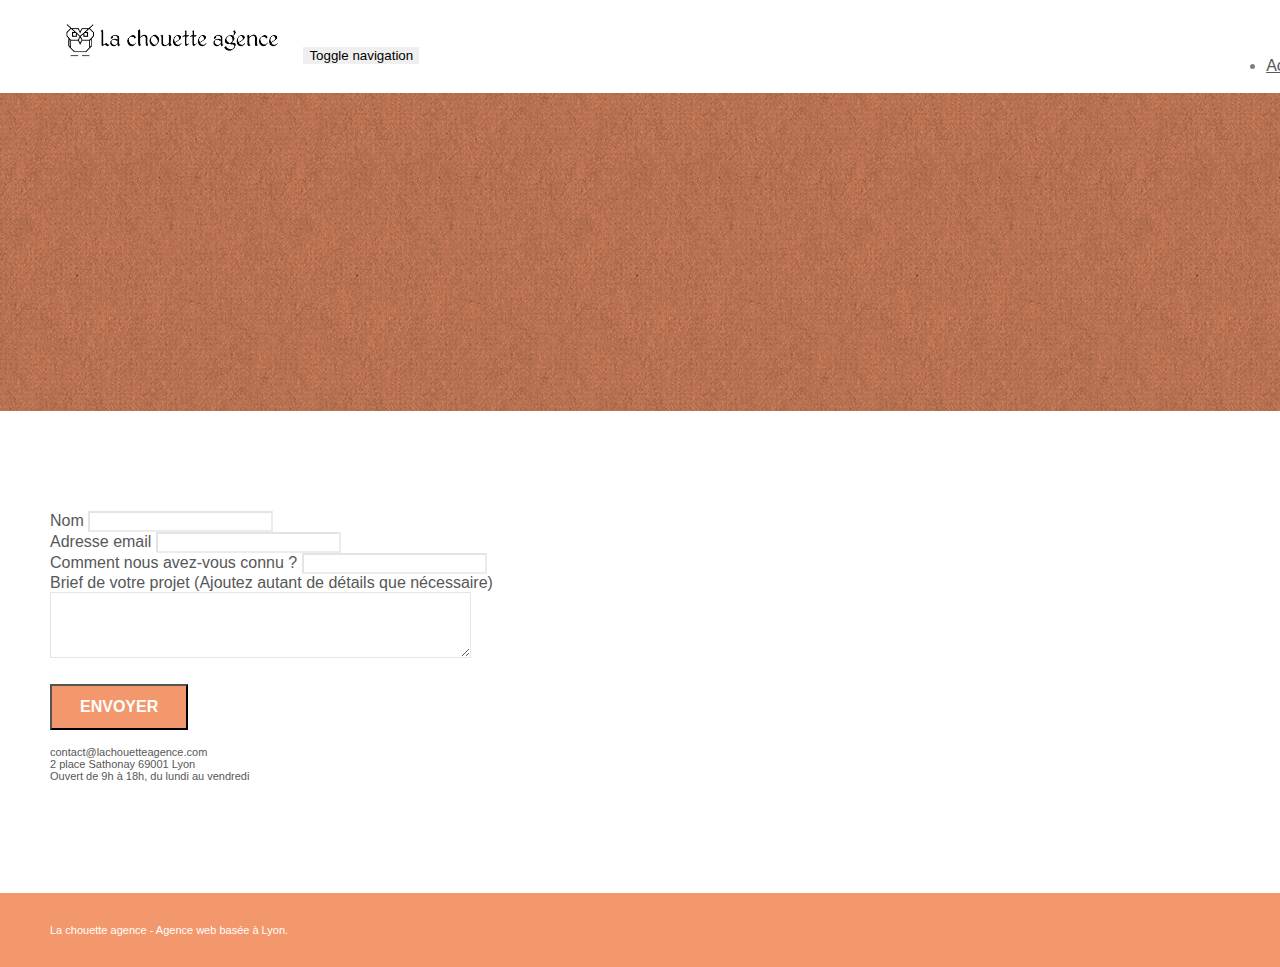
==== page2.html @ db45a092 "Projet4" ====
<!doctype html>
<html lang="Default">
<head>
    <meta charset="utf-8">
    <meta name="keywords" content="">
    <meta name="description" content="">
    <meta name="viewport" content="width=device-width, initial-scale=1.0, viewport-fit=cover">
    <link rel="shortcut icon" type="image/png" href="favicon.jpg">
    
	<link rel="stylesheet" type="text/css" href="./css/bootstrap.min.css">
	<link rel="stylesheet" type="text/css" href="style.css">
	<link rel="stylesheet" type="text/css" href="./css/font-awesome.min.css">
	<link rel="stylesheet" type="text/css" href="./css/et-line.min.css">
	
    
	<script src="./js/jquery-2.1.0.min.js"></script>
	<script src="./js/bootstrap.min.js"></script>
	<script src="./js/blocs.min.js"></script>
	<script src="./js/jqBootstrapValidation.js"></script>
	<script src="./js/formHandler.js"></script>
    <title>page2</title>

    
<!-- Analytics -->
 
<!-- Analytics END -->
    
</head>
<body>
<!-- Principal conteneur -->
<div class="page-container">
    
<!-- bloc-0 -->
<div class="bloc bgc-white l-bloc " id="bloc-0">
	<div class="container bloc-sm">
		<nav class="navbar row">
			<div class="navbar-header">
				<a class="navbar-brand" href="index.html"><img src="img/la-chouette-agence.png" alt="atlanta web design logo" height="40" /></a>
				<button id="nav-toggle" type="button" class="ui-navbar-toggle navbar-toggle" data-toggle="collapse" data-target=".navbar-1">
					<span class="sr-only">Toggle navigation</span><span class="icon-bar"></span><span class="icon-bar"></span><span class="icon-bar"></span>
				</button>
			</div>
			<div class="collapse navbar-collapse navbar-1 special-dropdown-nav">
				<ul class="site-navigation nav navbar-nav">
					<li>
						<a href="index.html">Accueil</a>
					</li>
					<li>
					</li>
					<li>
						<a href="page2.html">page2 &gt;</a>
					</li>
				</ul>
			</div>
		</nav>
	</div>
</div>
<!-- bloc-0 END -->

<!-- bloc-6 -->
<div class="bloc bg-dots-bg bg-repeat bgc-atomic-tangerine d-bloc bloc-bg-texture texture-paper" id="bloc-6">
	<div class="container bloc-lg">
		<div class="row">
			<div class="col-sm-12">
				<h1 class="text-center hero-bloc-text tc-white">
					Parlons web design !
				</h1>
				<p class="text-center mg-lg tc-white tight-width-whitespace">
					Nous sommes ravis que vous souhaitiez collaborer avec notre agence.<br>
					Parlez-nous de votre projet en complétant le formulaire ci-dessous.
				</p>
			</div>
		</div>
	</div>
</div>
<!-- bloc-6 END -->

<!-- bloc-7 -->
<div class="bloc bgc-white l-bloc" id="bloc-7">
	<div class="container bloc-lg">
		<div class="row">
			<div class="col-sm-6">
				<form id="form_1" novalidate success-msg="Your message has been sent." fail-msg="Sorry it seems that our mail server is not responding, Sorry for the inconvenience!">
					<div class="form-group">
						<label>
							Nom
						</label>
						<input id="name" class="form-control" required />
					</div>
					<div class="form-group">
						<label>
							Adresse email
						</label>
						<input id="email" class="form-control" type="email" required />
					</div>
					<div class="form-group">
						<label>
							Comment nous avez-vous connu ?
						</label>
						<input class="form-control" type="email" required id="input_504" />
					</div>
					<div class="form-group">
						<label>
							Brief de votre projet (Ajoutez autant de détails que nécessaire)<br>
						</label><textarea id="message" class="form-control" rows="4" cols="50" required></textarea>
					</div> 
					<button class="bloc-button btn btn-lg btn-block cta-hero btn-atomic-tangerine" type="submit">
						Envoyer
					</button>
				</form>
			</div>
			<div class="col-sm-6">
				<p>
					contact@lachouetteagence.com<br>2 place Sathonay 69001 Lyon<br>Ouvert de 9h à 18h, du lundi au vendredi<br>
				</p>
			</div>
		</div>
	</div>
</div>
<!-- bloc-7 END -->

<!-- ScrollToTop Button -->
<a class="bloc-button btn btn-d scrollToTop" onclick="scrollToTarget('1')"><span class="fa fa-chevron-up"></span></a>
<!-- ScrollToTop Button END-->


<!-- Footer - bloc-8 -->
<div class="bloc bgc-atomic-tangerine d-bloc" id="bloc-8">
	<div class="container bloc-sm">
		<div class="row">
			<div class="col-sm-12">
				<p class="text-center white">
					La chouette agence - Agence web basée à Lyon.<br>
				</p>
				<div class="row row-no-gutters social">
					<div class="col-sm-3">
						<div class="text-center">
							<a class="social" href="index.html"><span class="fa fa-twitter icon-md"></span></a>
						</div>
					</div>
					<div class="col-sm-3">
						<div class="text-center">
							<a class="social" href="index.html"><span class="fa fa-facebook icon-md"></span></a>
						</div>
					</div>
					<div class="col-sm-3">
						<div class="text-center">
							<a class="social" href="index.html"><span class="fa fa-dribbble icon-md"></span></a>
						</div>
					</div>
					<div class="col-sm-3">
						<div class="text-center">
							<a class="social" href="index.html"><span class="fa fa-instagram icon-md"></span></a>
						</div>
					</div>
				</div>
			</div>
		</div>
	</div>
</div>
<!-- Footer - bloc-8 END -->

</div>
<!-- Principal conteneur END -->
    

</body>
</html>
---- style.css ----
body {
    margin: 0;
    padding: 0;
    background: #FFF;
    overflow-x: hidden;
    -webkit-font-smoothing: antialiased;
    -moz-osx-font-smoothing: grayscale;
}

a,
button {
    transition: all .3s ease-in-out;
    outline: none!important;
}

a:hover {
    text-decoration: none;
    cursor: pointer;
}

#page-loading-blocs-notifaction {
    position: fixed;
    top: 0;
    bottom: 0;
    width: 100%;
    z-index: 100000;
    background: #FFFFFF url("img/pageload-spinner.gif") no-repeat center center;
}

.bloc {
    width: 100%;
    clear: both;
    background: 50% 50% no-repeat;
    padding: 0 50px;
    -webkit-background-size: cover;
    -moz-background-size: cover;
    -o-background-size: cover;
    background-size: cover;
    position: relative;
}

.bloc .container {
    padding-left: 0;
    padding-right: 0;
}

.bloc-lg {
    padding: 100px 50px;
}

.bloc-md {
    padding: 50px;
}

.bloc-sm {
    padding: 20px 50px;
}

.bg-center,
.bg-l-edge,
.bg-r-edge,
.bg-t-edge,
.bg-b-edge,
.bg-tl-edge,
.bg-bl-edge,
.bg-tr-edge,
.bg-br-edge,
.bg-repeat {
    -webkit-background-size: auto!important;
    -moz-background-size: auto!important;
    -o-background-size: auto!important;
    background-size: auto!important;
}

.bg-repeat {
    background: repeat;
}

.bg-t-edge {
    background: top no-repeat;
}

.bloc-bg-texture::before {
    content: "";
    background-size: 2px 2px;
    position: absolute;
    top: 0;
    bottom: 0;
    left: 0;
    right: 0;
}

.texture-paper::before {
    background: url("img/texture-paper.png");
    background-size: 280px 280px;
}

.b-parallax {
    background-attachment: fixed;
}

.d-bloc {
    color: rgba(255, 255, 255, .7);
}

.d-bloc button:hover {
    color: rgba(255, 255, 255, .9);
}

.d-bloc .icon-round,
.d-bloc .icon-square,
.d-bloc .icon-rounded,
.d-bloc .icon-semi-rounded-a,
.d-bloc .icon-semi-rounded-b {
    border-color: rgba(255, 255, 255, .9);
}

.d-bloc .divider-h span {
    border-color: rgba(255, 255, 255, .2);
}

.d-bloc .a-btn,
.d-bloc .navbar a,
.d-bloc .navbar-brand,
.d-bloc a .icon-sm,
.d-bloc a .icon-md,
.d-bloc a .icon-lg,
.d-bloc a .icon-xl,
.d-bloc h1 a,
.d-bloc h2 a,
.d-bloc h3 a,
.d-bloc h4 a,
.d-bloc h5 a,
.d-bloc h6 a,
.d-bloc p a {
    color: rgba(255, 255, 255, .6);
}

.d-bloc .a-btn:hover,
.d-bloc .navbar a:hover,
.d-bloc .navbar-brand:hover,
.d-bloc a:hover .icon-sm,
.d-bloc a:hover .icon-md,
.d-bloc a:hover .icon-lg,
.d-bloc a:hover .icon-xl,
.d-bloc h1 a:hover,
.d-bloc h2 a:hover,
.d-bloc h3 a:hover,
.d-bloc h4 a:hover,
.d-bloc h5 a:hover,
.d-bloc h6 a:hover,
.d-bloc p a:hover {
    color: rgba(255, 255, 255, 1);
}

.d-bloc .navbar-toggle .icon-bar {
    background: rgba(255, 255, 255, 1);
}

.d-bloc .btn-wire,
.d-bloc .btn-wire:hover {
    color: rgba(255, 255, 255, 1);
    border-color: rgba(255, 255, 255, 1);
}

.d-bloc .panel {
    color: rgba(0, 0, 0, .5);
}

.d-bloc .panel button:hover {
    color: rgba(0, 0, 0, .7);
}

.d-bloc .panel icon {
    border-color: rgba(0, 0, 0, .7);
}

.d-bloc .panel .divider-h span {
    border-color: rgba(0, 0, 0, .1);
}

.d-bloc .panel .a-btn {
    color: rgba(0, 0, 0, .6);
}

.d-bloc .panel .a-btn:hover {
    color: rgba(0, 0, 0, 1);
}

.d-bloc .panel .btn-wire,
.d-bloc .panel .btn-wire:hover {
    color: rgba(0, 0, 0, .7);
    border-color: rgba(0, 0, 0, .3);
}

.d-bloc .panel,
.l-bloc {
    color: rgba(0, 0, 0, .5);
}

.d-bloc .panel button:hover,
.l-bloc button:hover {
    color: rgba(0, 0, 0, .7);
}

.l-bloc .icon-round,
.l-bloc .icon-square,
.l-bloc .icon-rounded,
.l-bloc .icon-semi-rounded-a,
.l-bloc .icon-semi-rounded-b {
    border-color: rgba(0, 0, 0, .7);
}

.d-bloc .panel .divider-h span,
.l-bloc .divider-h span {
    border-color: rgba(0, 0, 0, .1);
}

.d-bloc .panel .a-btn,
.l-bloc .a-btn,
.l-bloc .navbar a,
.l-bloc .navbar-brand,
.l-bloc a .icon-sm,
.l-bloc a .icon-md,
.l-bloc a .icon-lg,
.l-bloc a .icon-xl,
.l-bloc h1 a,
.l-bloc h2 a,
.l-bloc h3 a,
.l-bloc h4 a,
.l-bloc h5 a,
.l-bloc h6 a,
.l-bloc p a {
    color: rgba(0, 0, 0, .6);
}

.d-bloc .panel .a-btn:hover,
.l-bloc .a-btn:hover,
.l-bloc .navbar a:hover,
.l-bloc .navbar-brand:hover,
.l-bloc a:hover .icon-sm,
.l-bloc a:hover .icon-md,
.l-bloc a:hover .icon-lg,
.l-bloc a:hover .icon-xl,
.l-bloc h1 a:hover,
.l-bloc h2 a:hover,
.l-bloc h3 a:hover,
.l-bloc h4 a:hover,
.l-bloc h5 a:hover,
.l-bloc h6 a:hover,
.l-bloc p a:hover {
    color: rgba(0, 0, 0, 1);
}

.l-bloc .navbar-toggle .icon-bar {
    color: rgba(0, 0, 0, .6);
}

.d-bloc .panel .btn-wire,
.d-bloc .panel .btn-wire:hover,
.l-bloc .btn-wire,
.l-bloc .btn-wire:hover {
    color: rgba(0, 0, 0, .7);
    border-color: rgba(0, 0, 0, .3);
}

.voffset {
    margin-top: 30px;
}

.voffset-lg {
    margin-top: 80px;
}

.row-no-gutters {
    margin-right: 0;
    margin-left: 0;
}

.row.row-no-gutters > [class^="col-"],
.row.row-no-gutters > [class*=" col-"] {
    padding-right: 0;
    padding-left: 0;
}

#bloc-1-hero h1 {
    font-size: 32px;
}

.navbar {
    margin-bottom: 0;
    z-index: 1;
}

.navbar-brand {
    height: auto;
    padding: 3px 15px;
    font-size: 25px;
    font-weight: normal;
    font-weight: 600;
    line-height: 44px;
}

.navbar-brand img {
    max-height: 200px;
    margin: 0 5px 0 0;
    display: inline;
}

.navbar-brand img[src$=svg] {
    min-width: 100px;
}

.nav-center .navbar-brand img {
    margin: 0;
}

.navbar .nav {
    padding-top: 2px;
    margin-right: -16px;
    float: right;
    z-index: 1;
}

.nav > li {
    float: left;
    margin-top: 4px;
    font-size: 16px;
}

.navbar-nav .open .dropdown-menu > li > a {
    text-align: inherit;
}

.nav > li a:hover,
.nav > li a:focus {
    background: transparent;
}

.navbar-toggle {
    margin: 10px 10px 0 0;
    border: 0px;
}

.navbar-toggle:hover {
    background: transparent!important;
}

.navbar-toggle .icon-bar {
    background-color: rgba(0, 0, 0, .5);
    width: 26px;
}

.nav-invert .navbar .nav {
    float: left;
}

.nav-invert .navbar-header,
.nav-invert .navbar-brand {
    float: right;
    position: relative;
    z-index: 2;
}

@media (min-width: 768px) {
    .site-navigation {
        position: absolute;
        top: 50%;
        right: 20px;
        transform: translate(0, -50%);
        -webkit-transform: translateY(-50%);
    }
    .nav > li .dropdown-menu a,
    .nav > li .dropdown-menu a:hover {
        color: #484848;
    }
    .nav-invert .site-navigation {
        left: 0;
        right: 0;
    }
    .nav-center {
        text-align: center;
    }
    .nav-center .navbar-header {
        width: 100%;
    }
    .nav-center .navbar-header,
    .nav-center .navbar-brand,
    .nav-center .nav > li {
        float: none;
        display: inline-block;
    }
    .nav-center .site-navigation {
        position: relative;
        width: 100%;
        right: 0;
        margin-right: 0px;
        margin-top: 20px;
    }
    .nav-center.mini-nav .navbar-toggle {
        float: none;
        margin: 10px auto 0;
    }
}

.nav > li > .dropdown a {
    background: none!important;
    display: block;
    padding: 14px 15px;
}

nav .caret {
    margin: 0 5px;
}

.dropdown-menu .dropdown-menu {
    top: -8px;
    left: 100%;
}

.dropdown-menu .dropmenu-flow-right {
    top: 100%;
    left: 0;
    margin-left: -1px;
    border-top-left-radius: 0;
    border-top-right-radius: 0;
}

.dropdown-menu .dropdown span {
    border: 4px solid black;
    border-top-color: transparent;
    border-right-color: transparent;
    border-bottom-color: transparent;
    margin: 6px -5px 0 0!important;
    float: right;
}

.mg-md {
    margin-top: 10px;
    margin-bottom: 20px;
}

.mg-lg {
    margin-top: 10px;
    margin-bottom: 40px;
}

.btn {
    margin: 0 5px 5px 0;
}

.btn.pull-right {
    margin: 0 0 5px 5px;
}

.btn-d,
.btn-d:hover,
.btn-d:focus {
    color: #FFF;
    background: rgba(0, 0, 0, .3);
}

button {
    outline: none!important;
}

.btn-rd {
    border-radius: 40px;
}

.btn-clean {
    border: 1px solid rgba(0, 0, 0, .08);
    border-bottom-color: rgba(0, 0, 0, .1);
    text-shadow: 0 1px 0 rgba(0, 0, 1, .1);
    box-shadow: 0 1px 3px rgba(0, 0, 1, .25), inset 0 1px 0 0 rgba(255, 255, 255, .15);
}

.icon-md {
    font-size: 30px!important;
}

.icon-lg {
    font-size: 60px!important;
}

.sm-shadow {
    text-shadow: 0 1px 2px rgba(0, 0, 0, .3);
}

.panel-sq,
.panel-sq .panel-heading,
.panel-sq .panel-footer {
    border-radius: 0;
}

.panel-rd {
    border-radius: 30px;
}

.panel-rd .panel-heading {
    border-radius: 29px 29px 0 0;
}

.panel-rd .panel-footer {
    border-radius: 0 0 29px 29px;
}

.form-control {
    border-color: rgba(0, 0, 0, .1);
    box-shadow: none;
}

.scrollToTop {
    width: 40px;
    height: 40px;
    position: fixed;
    bottom: 20px;
    right: 20px;
    opacity: 0;
    z-index: 500;
    transition: all .3s ease-in-out;
}

.scrollToTop span {
    margin-top: 6px;
}

.showScrollTop {
    font-size: 14px;
    opacity: 1;
}

a[data-lightbox] {
    position: relative;
    display: block;
    text-align: center;
}

a[data-lightbox]:hover::before {
    content: "+";
    font-family: "HelveticaNeue-Light", "Helvetica Neue Light", "Helvetica Neue", Helvetica, Arial;
    font-size: 32px;
    width: 50px;
    height: 50px;
    margin-left: -25px;
    border-radius: 50%;
    background: rgba(0, 0, 0, .6);
    color: #FFF;
    font-weight: 100;
    z-index: 1;
    position: absolute;
    top: 50%;
    transform: translateY(-50%);
    -webkit-transform: translateY(-50%);
}

a[data-lightbox]:hover img {
    opacity: 0.6;
    -webkit-animation-fill-mode: none;
    animation-fill-mode: none;
}

#lightbox-modal {
    display: flex;
    align-items: center;
}

#lightbox-modal .modal-dialog {
    width: 90%;
    max-width: 900px;
    margin: 0 auto 0;
}

#lightbox-modal .modal-dialog img {
    max-height: 90vh;
    margin: 0 auto;
}

.lightbox-caption {
    padding: 20px;
    color: #FFF;
    background: rgba(0, 0, 0, .5);
    position: absolute;
    left: 15px;
    right: 15px;
    bottom: 5px;
}

.close-lightbox {
    color: #FFF;
    font-size: 30px;
    position: absolute;
    top: 20px;
    right: 20px;
    z-index: 20;
    background: rgba(0, 0, 0, .5);
    border: none;
    line-height: 30px;
    padding: 0 9px 5px;
    opacity: 0.3;
}

.close-lightbox:hover,
.next-lightbox:hover,
.prev-lightbox:hover {
    opacity: 1.0;
    color: #FFF;
}

.next-lightbox,
.prev-lightbox {
    font-size: 20px;
    color: rgba(255, 255, 255, .9);
    background: rgba(0, 0, 0, .5);
    transition: all .2s ease-in-out;
    position: absolute;
    top: 45%;
    z-index: 1;
    opacity: 0.4;
}

.next-lightbox {
    padding: 6px 8px 1px 13px;
    right: 25px;
}

.prev-lightbox {
    padding: 6px 13px 1px 10px;
    left: 25px;
}

.snapshot-lb .modal-body {
    padding-bottom: 45px;
}

.snapshot-lb .lightbox-caption {
    padding: 0;
    color: rgba(0, 0, 0, .5);
    background: none;
}

h1,
h2,
h3,
h4,
h5,
h6,
p,
label,
.btn,
a {
    font-family: "helvetica";
    font-weight: 400;
    color: #575757!important;
}

.container {
    max-width: 1000px;
}

.hero-bloc-text {
    font-size: 38px;
}

.hero-bloc-text-sub {
    font-size: 36px;
}

.statement-bloc-text {
    line-height: 26px;
    font-style: italic;
    font-size: 20px;
    text-align: center;
    font-weight: lighter;
    max-width: 520px;
    margin: auto auto auto auto;
}

p {
    font-size: 11px;
}

.tight-width-whitespace {
    max-width: 600px;
    margin: auto auto auto auto;
}

.h1 {
    font-size: 20px;
    font-family: "Open Sans";
}

.cta-hero {
    margin-top: 22px;
    color: #FFFFFF!important;
    text-transform: uppercase;
    padding: 12px 28px 12px 28px;
    font-size: 16px;
    font-weight: 700;
}

.social {
    max-width: 400px;
    margin: auto auto auto auto;
}

h2 {
    font-size: 22px;
    line-height: 1.4em;
}

h3 {
    font-size: 15px;
    text-transform: uppercase;
    font-weight: 700;
    color: #333333!important;
}

.med-width-whitespace {
    max-width: 800px;
    margin: auto auto auto auto;
    box-shadow: 0px 0px 0px #000000;
}

h1 {
    color: #333333!important;
}

h4 {
    color: #333333!important;
}

.icons {
    margin-bottom: 14px;
    margin-top: 24px;
}

.white {
    color: #FFFFFF!important;
}

.portfolio-thumb {
    margin-bottom: 24px;
}

.portfolio-row {
    margin-bottom: 44px;
    margin-top: 50px;
}

.avatar {
    box-shadow: 0px 4px 9px rgba(0, 0, 0, 0.3);
}

.black-background {
    background-color: rgba(165, 147, 99, 0.7);
    padding: 40px 40px 40px 40px;
}

.bold-link {
    font-weight: 900;
    text-decoration: underline!important;
}

.bgc-white {
    background-color: #FFFFFF;
}

.bgc-dark-slate-blue {
    background-color: #364577;
}

.bgc-atomic-tangerine {
    background-color: #F3976C;
}

.tc-white {
    color: #F3976C!important;
}

.btn-atomic-tangerine {
    background: #F3976C;
    color: #FFFFFF!important;
}

.btn-atomic-tangerine:hover {
    background: #c27956!important;
    color: #FFFFFF!important;
}

.ltc-white {
    color: #FFFFFF!important;
}

.ltc-white:hover {
    color: #cccccc!important;
}

.ltc-atomic-tangerine {
    color: #F3976C!important;
}

.ltc-atomic-tangerine:hover {
    color: #c27956!important;
}

.icon-dark-slate-blue {
    color: #364577!important;
    border-color: #364577!important;
}

.bg-dots-bg {
    background-image: url("img/dots-bg.png");
}

.bg-lines-h2-bg {
    background-image: url("img/lines-h2-bg.png");
}

.bg-banniere {
    background-image: url("img/la-chouette-agence-banniere.jpg");
}

.bg-presentation {
    background-image: url("img/image-de-presentation.bmp");
}

@media (max-width: 1024px) {
    .bloc {
        padding-left: 20px;
        padding-right: 20px;
    }
    .bloc.full-width-bloc,
    .bloc-tile-2.full-width-bloc .container,
    .bloc-tile-3.full-width-bloc .container,
    .bloc-tile-4.full-width-bloc .container {
        padding-left: 0;
        padding-right: 0;
    }
}

@media (max-width: 992px) and (min-width: 768px) {
    .navbar .nav {
        max-width: 80%
    }
    .nav-center.navbar .nav {
        max-width: 100%
    }
}

@media only screen and (min-device-width: 768px) and (max-device-width: 1024px) and (orientation: landscape) {
    .b-parallax {
        background-attachment: scroll;
    }
}

@media only screen and (min-device-width: 1024px) and (max-device-width: 1366px) and (-webkit-min-device-pixel-ratio: 1.5) {
    .b-parallax {
        background-attachment: scroll;
    }
}

@media (max-width: 991px) {
    .container {
        width: 100%;
    }
    .b-parallax {
        background-attachment: scroll;
    }
    .page-container,
    #hero-bloc {
        overflow-x: hidden;
        position: relative;
    }
    .bloc {
        padding-left: constant(safe-area-inset-left);
        padding-right: constant(safe-area-inset-right);
    }
    .bloc-group,
    .bloc-group .bloc {
        display: block;
        width: 100%;
    }
    .bloc-fill-screen .fill-bloc-top-edge,
    .bloc-fill-screen .fill-bloc-bottom-edge {
        padding: 0 20px;
        padding-left: constant(safe-area-inset-left);
        padding-right: constant(safe-area-inset-right);
    }
}

@media (max-width: 767px) {
    .page-container {
        overflow-x: hidden;
        position: relative;
    }
    h1,
    h2,
    h3,
    h4,
    h5,
    h6,
    p,
    #disqus_thread {
        padding-left: 10px!important;
        padding-right: 10px!important;
    }
    .b-parallax {
        background-attachment: scroll;
    }
    .navbar .nav {
        padding-top: 0;
        border-top: 1px solid rgba(0, 0, 0, .2);
        float: none!important;
    }
    .navbar.row {
        margin-left: 0;
        margin-right: 0;
    }
    .site-navigation {
        position: inherit;
        transform: none;
        -webkit-transform: none;
        -ms-transform: none;
    }
    .nav > li {
        margin-top: 0;
        border-bottom: 1px solid rgba(0, 0, 0, .1);
        background: rgba(0, 0, 0, .05);
        text-align: left;
        padding-left: 15px;
        width: 100%;
    }
    .nav > li:hover {
        background: rgba(0, 0, 0, .08);
    }
    .dropdown .dropdown a .caret {
        float: none;
        margin: 5px 0 0 10px!important;
        border: 4px solid black;
        border-bottom-color: transparent;
        border-right-color: transparent;
        border-left-color: transparent;
    }
    #hero-bloc .navbar .nav {
        background: rgba(0, 0, 0, .8);
    }
    #hero-bloc .navbar .nav a {
        color: rgba(255, 255, 255, .6);
    }
    .hero {
        padding: 50px 0;
    }
    .hero-nav {
        left: -1px;
        right: -1px;
    }
    .navbar-collapse {
        padding: 0;
        overflow-x: hidden;
        -webkit-box-shadow: none;
        box-shadow: none;
    }
    .navbar-brand img {
        max-height: 40px;
        width: auto;
    }
    .nav-invert .navbar-header {
        float: none;
        width: 100%;
    }
    .nav-invert .navbar-toggle {
        float: left;
        margin-left: 10px;
    }
    .bloc {
        padding-left: 0;
        padding-right: 0;
    }
    .bloc-xxl,
    .bloc-xl,
    .bloc-lg {
        padding: 40px 0;
    }
    .bloc-sm,
    .bloc-md {
        padding-left: 0;
        padding-right: 0;
    }
    .bloc-tile-2 .container,
    .bloc-tile-3 .container,
    .bloc-tile-4 .container,
    .bloc-fill-screen .fill-bloc-top-edge,
    .bloc-fill-screen .fill-bloc-bottom-edge {
        padding-left: 0;
        padding-right: 0;
    }
    .a-block {
        padding: 0 10px;
    }
    .btn-dwn {
        display: none;
    }
    .voffset {
        margin-top: 5px;
    }
    .voffset-md {
        margin-top: 20px;
    }
    .voffset-lg {
        margin-top: 30px;
    }
    form {
        padding: 5px;
    }
    .close-lightbox {
        display: inline-block;
    }
    .blocsapp-device-iphone5 {
        background-size: 216px 425px;
        padding-top: 60px;
        width: 216px;
        height: 425px;
    }
    .blocsapp-device-iphone5 img {
        width: 180px;
        height: 320px;
    }
}

@media (max-width: 400px) {
    .bloc {
        padding-left: 0;
        padding-right: 0;
    }
}

@media (max-width: 767px) {
    .bloc-mob-center-text {
        text-align: center;
    }
}
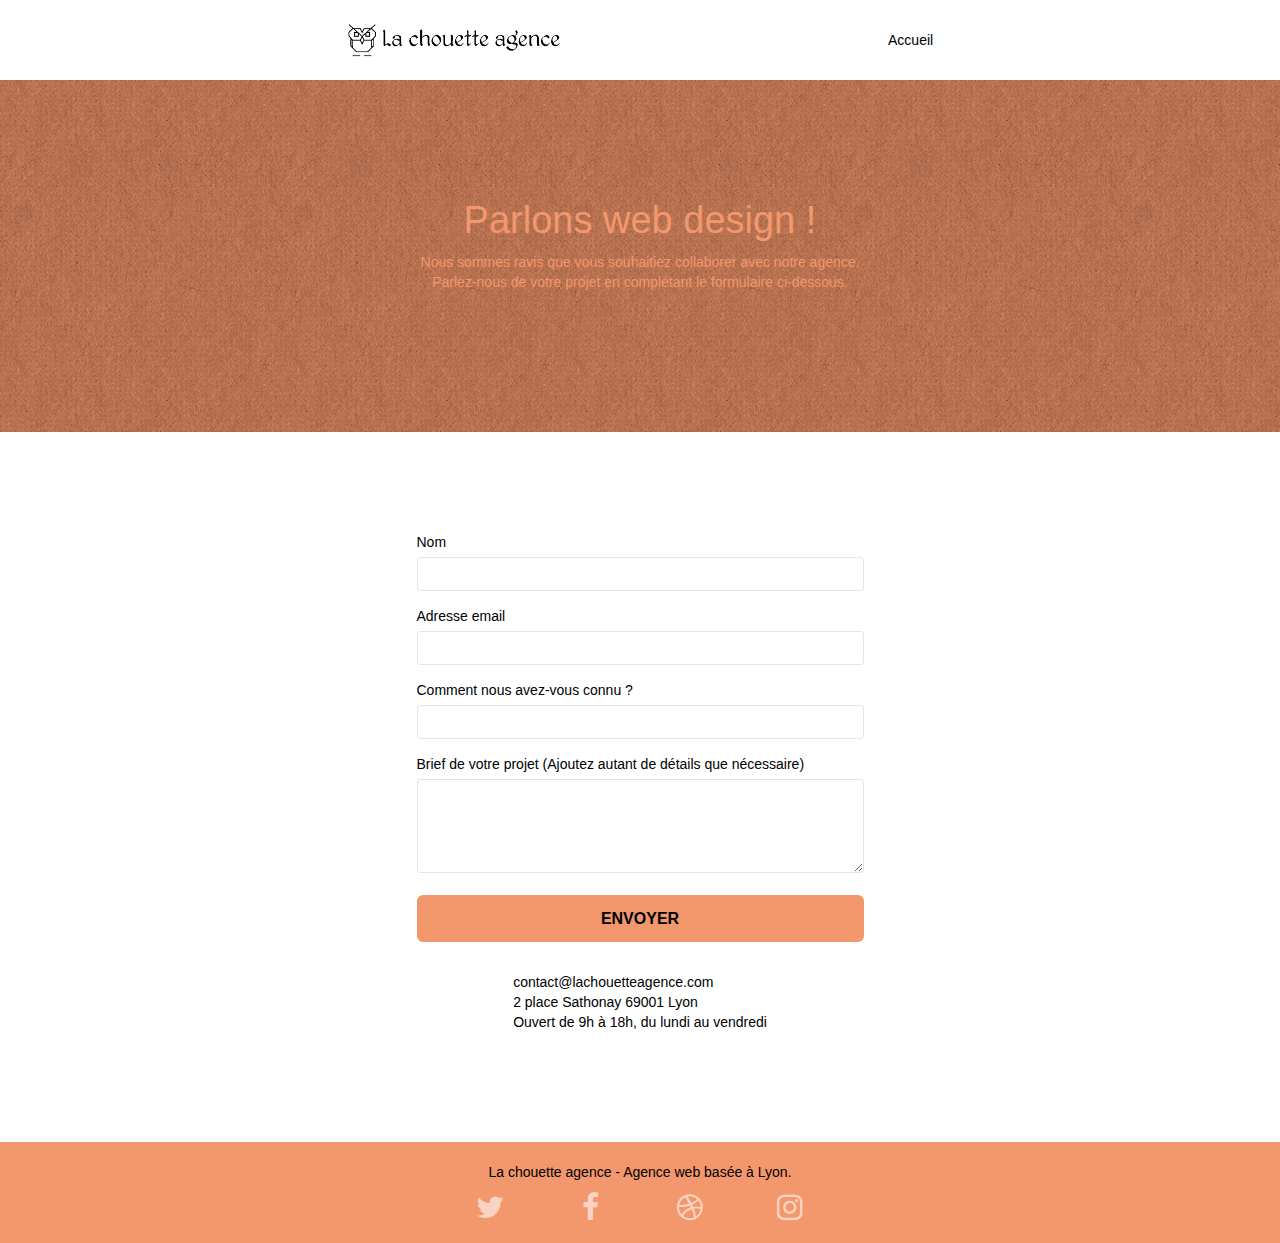
==== commit 4872d083: "correction liens entre fichiers, contraste couleurs, responsive" ====
--- a/page2.html
+++ b/page2.html
@@ -4,165 +4,141 @@
     <meta charset="utf-8">
     <meta name="keywords" content="">
     <meta name="description" content="">
-    <meta name="viewport" content="width=device-width, initial-scale=1.0, viewport-fit=cover">
+    <meta name="viewport" content="width=device-width,initial-scale=1.0">
     <link rel="shortcut icon" type="image/png" href="favicon.jpg">
     
-	<link rel="stylesheet" type="text/css" href="./css/bootstrap.min.css">
+	<link rel="stylesheet" type="text/css" href="./css/bootstrap.css">
 	<link rel="stylesheet" type="text/css" href="style.css">
-	<link rel="stylesheet" type="text/css" href="./css/font-awesome.min.css">
-	<link rel="stylesheet" type="text/css" href="./css/et-line.min.css">
-	
+	<link rel="stylesheet" type="text/css" href="./css/font-awesome.css">
+	<link rel="stylesheet" type="text/css" href="./css/et-line.css">
     
-	<script src="./js/jquery-2.1.0.min.js"></script>
-	<script src="./js/bootstrap.min.js"></script>
-	<script src="./js/blocs.min.js"></script>
+	<script src="./js/jquery-2.1.0.js"></script>
+	<script src="./js/bootstrap.js"></script>
+	<script src="./js/blocs.js"></script>
 	<script src="./js/jqBootstrapValidation.js"></script>
 	<script src="./js/formHandler.js"></script>
-    <title>page2</title>
-
-    
-<!-- Analytics -->
- 
-<!-- Analytics END -->
+    <title>Contact</title>
     
 </head>
 <body>
-<!-- Principal conteneur -->
-<div class="page-container">
-    
-<!-- bloc-0 -->
-<div class="bloc bgc-white l-bloc " id="bloc-0">
-	<div class="container bloc-sm">
-		<nav class="navbar row">
-			<div class="navbar-header">
-				<a class="navbar-brand" href="index.html"><img src="img/la-chouette-agence.png" alt="atlanta web design logo" height="40" /></a>
-				<button id="nav-toggle" type="button" class="ui-navbar-toggle navbar-toggle" data-toggle="collapse" data-target=".navbar-1">
-					<span class="sr-only">Toggle navigation</span><span class="icon-bar"></span><span class="icon-bar"></span><span class="icon-bar"></span>
-				</button>
+	<div class="page-container">
+		<header>
+			<div class="container bloc-sm">
+				<div class="navbar-header">
+					<img src="img/la-chouette-agence.png" alt="atlanta web design logo" height="40" />
+				</div>
+				<div class="header-right">
+					<a href="index.html">Accueil</a>
+				</div>
 			</div>
-			<div class="collapse navbar-collapse navbar-1 special-dropdown-nav">
-				<ul class="site-navigation nav navbar-nav">
-					<li>
-						<a href="index.html">Accueil</a>
-					</li>
-					<li>
-					</li>
-					<li>
-						<a href="page2.html">page2 &gt;</a>
-					</li>
-				</ul>
-			</div>
-		</nav>
-	</div>
-</div>
-<!-- bloc-0 END -->
+		</header>
 
-<!-- bloc-6 -->
-<div class="bloc bg-dots-bg bg-repeat bgc-atomic-tangerine d-bloc bloc-bg-texture texture-paper" id="bloc-6">
-	<div class="container bloc-lg">
-		<div class="row">
-			<div class="col-sm-12">
-				<h1 class="text-center hero-bloc-text tc-white">
-					Parlons web design !
-				</h1>
-				<p class="text-center mg-lg tc-white tight-width-whitespace">
-					Nous sommes ravis que vous souhaitiez collaborer avec notre agence.<br>
-					Parlez-nous de votre projet en complétant le formulaire ci-dessous.
-				</p>
+	<!-- bloc-6 -->
+	<div class="bloc bg-dots-bg bg-repeat bgc-atomic-tangerine d-bloc bloc-bg-texture texture-paper" id="bloc-6">
+		<div class="container bloc-lg">
+			<div class="row">
+				<div class="col-sm-12">
+					<h1 class="text-center hero-bloc-text tc-white">
+						Parlons web design !
+					</h1>
+					<p class="text-center mg-lg tc-white tight-width-whitespace">
+						Nous sommes ravis que vous souhaitiez collaborer avec notre agence.<br>
+						Parlez-nous de votre projet en complétant le formulaire ci-dessous.
+					</p>
+				</div>
 			</div>
 		</div>
 	</div>
-</div>
-<!-- bloc-6 END -->
+	<!-- bloc-6 END -->
 
-<!-- bloc-7 -->
-<div class="bloc bgc-white l-bloc" id="bloc-7">
-	<div class="container bloc-lg">
-		<div class="row">
-			<div class="col-sm-6">
-				<form id="form_1" novalidate success-msg="Your message has been sent." fail-msg="Sorry it seems that our mail server is not responding, Sorry for the inconvenience!">
-					<div class="form-group">
-						<label>
-							Nom
-						</label>
-						<input id="name" class="form-control" required />
-					</div>
-					<div class="form-group">
-						<label>
-							Adresse email
-						</label>
-						<input id="email" class="form-control" type="email" required />
-					</div>
-					<div class="form-group">
-						<label>
-							Comment nous avez-vous connu ?
-						</label>
-						<input class="form-control" type="email" required id="input_504" />
-					</div>
-					<div class="form-group">
-						<label>
-							Brief de votre projet (Ajoutez autant de détails que nécessaire)<br>
-						</label><textarea id="message" class="form-control" rows="4" cols="50" required></textarea>
-					</div> 
-					<button class="bloc-button btn btn-lg btn-block cta-hero btn-atomic-tangerine" type="submit">
-						Envoyer
-					</button>
-				</form>
-			</div>
-			<div class="col-sm-6">
-				<p>
-					contact@lachouetteagence.com<br>2 place Sathonay 69001 Lyon<br>Ouvert de 9h à 18h, du lundi au vendredi<br>
-				</p>
+	<!-- bloc-7 -->
+	<div class="bloc bgc-white l-bloc" id="bloc-7">
+		<div class="container bloc-lg">
+			<div class="row">
+				<div class="col-sm-6">
+					<form id="form_1" novalidate success-msg="Your message has been sent." fail-msg="Sorry it seems that our mail server is not responding, Sorry for the inconvenience!">
+						<div class="form-group">
+							<label>
+								Nom
+							</label>
+							<input id="name" class="form-control" required />
+						</div>
+						<div class="form-group">
+							<label>
+								Adresse email
+							</label>
+							<input id="email" class="form-control" type="email" required />
+						</div>
+						<div class="form-group">
+							<label>
+								Comment nous avez-vous connu ?
+							</label>
+							<input class="form-control" type="email" required id="input_504" />
+						</div>
+						<div class="form-group">
+							<label>
+								Brief de votre projet (Ajoutez autant de détails que nécessaire)<br>
+							</label><textarea id="message" class="form-control" rows="4" cols="50" required></textarea>
+						</div> 
+						<button class="bloc-button btn btn-lg btn-block cta-hero btn-atomic-tangerine" type="submit">
+							Envoyer
+						</button>
+					</form>
+				</div>
+				<div class="col-sm-6">
+					<p>
+						contact@lachouetteagence.com<br>2 place Sathonay 69001 Lyon<br>Ouvert de 9h à 18h, du lundi au vendredi<br>
+					</p>
+				</div>
 			</div>
 		</div>
 	</div>
-</div>
-<!-- bloc-7 END -->
+	<!-- bloc-7 END -->
 
-<!-- ScrollToTop Button -->
-<a class="bloc-button btn btn-d scrollToTop" onclick="scrollToTarget('1')"><span class="fa fa-chevron-up"></span></a>
-<!-- ScrollToTop Button END-->
+	<!-- ScrollToTop Button -->
+	<a class="bloc-button btn btn-d scrollToTop" onclick="scrollToTarget('1')"><span class="fa fa-chevron-up"></span></a>
+	<!-- ScrollToTop Button END-->
 
 
-<!-- Footer - bloc-8 -->
-<div class="bloc bgc-atomic-tangerine d-bloc" id="bloc-8">
-	<div class="container bloc-sm">
-		<div class="row">
-			<div class="col-sm-12">
-				<p class="text-center white">
-					La chouette agence - Agence web basée à Lyon.<br>
-				</p>
-				<div class="row row-no-gutters social">
-					<div class="col-sm-3">
-						<div class="text-center">
-							<a class="social" href="index.html"><span class="fa fa-twitter icon-md"></span></a>
+	<!-- Footer - bloc-8 -->
+	<div class="bloc bgc-atomic-tangerine d-bloc" id="bloc-8">
+		<div class="container bloc-sm">
+			<div class="row">
+				<div class="col-sm-12">
+					<p class="text-center black">
+						La chouette agence - Agence web basée à Lyon.<br>
+					</p>
+					<div class="row row-no-gutters social">
+						<div class="col-sm-3">
+							<div class="text-center">
+								<a class="social" href="index.html"><span class="fa fa-twitter icon-md"></span></a>
+							</div>
 						</div>
-					</div>
-					<div class="col-sm-3">
-						<div class="text-center">
-							<a class="social" href="index.html"><span class="fa fa-facebook icon-md"></span></a>
+						<div class="col-sm-3">
+							<div class="text-center">
+								<a class="social" href="index.html"><span class="fa fa-facebook icon-md"></span></a>
+							</div>
 						</div>
-					</div>
-					<div class="col-sm-3">
-						<div class="text-center">
-							<a class="social" href="index.html"><span class="fa fa-dribbble icon-md"></span></a>
+						<div class="col-sm-3">
+							<div class="text-center">
+								<a class="social" href="index.html"><span class="fa fa-dribbble icon-md"></span></a>
+							</div>
 						</div>
-					</div>
-					<div class="col-sm-3">
-						<div class="text-center">
-							<a class="social" href="index.html"><span class="fa fa-instagram icon-md"></span></a>
+						<div class="col-sm-3">
+							<div class="text-center">
+								<a class="social" href="index.html"><span class="fa fa-instagram icon-md"></span></a>
+							</div>
 						</div>
 					</div>
 				</div>
 			</div>
 		</div>
 	</div>
-</div>
-<!-- Footer - bloc-8 END -->
+	<!-- Footer - bloc-8 END -->
 
-</div>
-<!-- Principal conteneur END -->
-    
+	</div>
+	<!-- Principal conteneur END -->
+	    
 
 </body>
 </html>
--- a/style.css
+++ b/style.css
@@ -26,12 +26,77 @@
     z-index: 100000;
     background: #FFFFFF url("img/pageload-spinner.gif") no-repeat center center;
 }
-
+.new-add {
+    text-align: center;
+    width: 90%;
+    padding: 0;
+}
+header .container {
+    width: 100%;
+    margin: 0;
+    display: flex;
+    align-content: center;
+    justify-content: space-between;
+    align-items: center;
+}
+.header-right {
+    margin-left: 30px;
+}
+#bloc-4-portfolio .container,
+#bloc-4-portfolio .row {
+    display: flex;
+    flex-direction: column;
+    justify-content: center;
+    align-items: center;
+}
+.citation {
+    display: flex;
+    flex-direction: column;
+    justify-content: center;
+    align-items: center;
+}
+.black {
+    color: #000000;
+}
+.row h2 {
+    padding: 0;
+}
+footer .row {
+    margin-top: 20px;
+}
+.bolder {
+    font-weight: bold; 
+}
+figure { 
+    width: 340px;
+    height: auto;
+}
+figure img {
+    object-fit: cover;
+    width: 100%;
+    height: 100%;
+}
+figcaption {
+    width: 100%;
+    height: auto;
+}
+.bloc-lg .row {
+    display: flex;
+    flex-direction: column;
+    align-content: center;
+    align-items: center;
+}
+.col-sm-6 {
+    display: flex;
+    align-items: center;
+    justify-content: center;
+    flex-direction: column;
+}
 .bloc {
     width: 100%;
     clear: both;
     background: 50% 50% no-repeat;
-    padding: 0 50px;
+    padding: 0 20px;
     -webkit-background-size: cover;
     -moz-background-size: cover;
     -o-background-size: cover;
@@ -54,6 +119,7 @@
 
 .bloc-sm {
     padding: 20px 50px;
+
 }
 
 .bg-center,
@@ -97,10 +163,6 @@
 
 .b-parallax {
     background-attachment: fixed;
-}
-
-.d-bloc {
-    color: rgba(255, 255, 255, .7);
 }
 
 .d-bloc button:hover {
@@ -275,6 +337,10 @@
 .row-no-gutters {
     margin-right: 0;
     margin-left: 0;
+    display: flex;
+    justify-content: space-around;
+    align-content: center;
+    align-items: center;
 }
 
 .row.row-no-gutters > [class^="col-"],
@@ -651,11 +717,11 @@
 a {
     font-family: "helvetica";
     font-weight: 400;
-    color: #575757!important;
+    color: #000000;
 }
 
 .container {
-    max-width: 1000px;
+    width: 100%;
 }
 
 .hero-bloc-text {
@@ -677,12 +743,11 @@
 }
 
 p {
-    font-size: 11px;
+    font-size: 14px;
 }
 
 .tight-width-whitespace {
-    max-width: 600px;
-    margin: auto auto auto auto;
+    width: 100%;
 }
 
 .h1 {
@@ -691,8 +756,9 @@
 }
 
 .cta-hero {
+    margin-bottom: 30px;
     margin-top: 22px;
-    color: #FFFFFF!important;
+    color: #000000;
     text-transform: uppercase;
     padding: 12px 28px 12px 28px;
     font-size: 16px;
@@ -717,8 +783,9 @@
 }
 
 .med-width-whitespace {
-    max-width: 800px;
-    margin: auto auto auto auto;
+    width: auto;
+    margin: auto;
+    margin-bottom: 40px;
     box-shadow: 0px 0px 0px #000000;
 }
 
@@ -740,13 +807,9 @@
 }
 
 .portfolio-thumb {
-    margin-bottom: 24px;
-}
-
-.portfolio-row {
-    margin-bottom: 44px;
-    margin-top: 50px;
-}
+    margin-top: 25px;
+}
+
 
 .avatar {
     box-shadow: 0px 4px 9px rgba(0, 0, 0, 0.3);
@@ -754,7 +817,7 @@
 
 .black-background {
     background-color: rgba(165, 147, 99, 0.7);
-    padding: 40px 40px 40px 40px;
+    padding: 15px;
 }
 
 .bold-link {
@@ -767,7 +830,7 @@
 }
 
 .bgc-dark-slate-blue {
-    background-color: #364577;
+    background-color: #000000;
 }
 
 .bgc-atomic-tangerine {
@@ -780,7 +843,7 @@
 
 .btn-atomic-tangerine {
     background: #F3976C;
-    color: #FFFFFF!important;
+    color: #000000;
 }
 
 .btn-atomic-tangerine:hover {
@@ -822,7 +885,7 @@
 }
 
 .bg-presentation {
-    background-image: url("img/image-de-presentation.bmp");
+    background-image: url("img/image-de-presentation.jpg");
 }
 
 @media (max-width: 1024px) {
@@ -902,8 +965,8 @@
     h6,
     p,
     #disqus_thread {
-        padding-left: 10px!important;
-        padding-right: 10px!important;
+        padding-left: 10px;
+        padding-right: 10px;
     }
     .b-parallax {
         background-attachment: scroll;
@@ -1025,18 +1088,13 @@
     .blocsapp-device-iphone5 img {
         width: 180px;
         height: 320px;
-    }
-}
-
-@media (max-width: 400px) {
-    .bloc {
-        padding-left: 0;
-        padding-right: 0;
-    }
-}
-
-@media (max-width: 767px) {
-    .bloc-mob-center-text {
-        text-align: center;
-    }
-}+}
+@media all and (min-width: 780px) and (max-width: 960px){
+    }
+    .portfolio .row {
+    display: flex;
+    justify-content: center;
+    align-items: center;
+    flex-wrap: wrap;
+    }
+}
--- a/css/et-line.css
+++ b/css/et-line.css
@@ -0,0 +1,519 @@
+@font-face {
+    font-family: et-line;
+    src: url(../fonts/et-line.eot);
+    src: url(../fonts/et-line.eot?#iefix) format('embedded-opentype'), url(../fonts/et-line.woff) format('woff'), url(../fonts/et-line.ttf) format('truetype'), url(../fonts/et-line.svg#et-line) format('svg');
+    font-weight: 400;
+    font-style: normal
+}
+
+.et-icon-adjustments,
+.et-icon-alarmclock,
+.et-icon-anchor,
+.et-icon-aperture,
+.et-icon-attachment,
+.et-icon-bargraph,
+.et-icon-basket,
+.et-icon-beaker,
+.et-icon-bike,
+.et-icon-book-open,
+.et-icon-briefcase,
+.et-icon-browser,
+.et-icon-calendar,
+.et-icon-camera,
+.et-icon-caution,
+.et-icon-chat,
+.et-icon-circle-compass,
+.et-icon-clipboard,
+.et-icon-clock,
+.et-icon-cloud,
+.et-icon-compass,
+.et-icon-desktop,
+.et-icon-dial,
+.et-icon-document,
+.et-icon-documents,
+.et-icon-download,
+.et-icon-dribbble,
+.et-icon-edit,
+.et-icon-envelope,
+.et-icon-expand,
+.et-icon-facebook,
+.et-icon-flag,
+.et-icon-focus,
+.et-icon-gears,
+.et-icon-genius,
+.et-icon-gift,
+.et-icon-global,
+.et-icon-globe,
+.et-icon-googleplus,
+.et-icon-grid,
+.et-icon-happy,
+.et-icon-hazardous,
+.et-icon-heart,
+.et-icon-hotairballoon,
+.et-icon-hourglass,
+.et-icon-key,
+.et-icon-laptop,
+.et-icon-layers,
+.et-icon-lifesaver,
+.et-icon-lightbulb,
+.et-icon-linegraph,
+.et-icon-linkedin,
+.et-icon-lock,
+.et-icon-magnifying-glass,
+.et-icon-map,
+.et-icon-map-pin,
+.et-icon-megaphone,
+.et-icon-mic,
+.et-icon-mobile,
+.et-icon-newspaper,
+.et-icon-notebook,
+.et-icon-paintbrush,
+.et-icon-paperclip,
+.et-icon-pencil,
+.et-icon-phone,
+.et-icon-picture,
+.et-icon-pictures,
+.et-icon-piechart,
+.et-icon-presentation,
+.et-icon-pricetags,
+.et-icon-printer,
+.et-icon-profile-female,
+.et-icon-profile-male,
+.et-icon-puzzle,
+.et-icon-quote,
+.et-icon-recycle,
+.et-icon-refresh,
+.et-icon-ribbon,
+.et-icon-rss,
+.et-icon-sad,
+.et-icon-scissors,
+.et-icon-scope,
+.et-icon-search,
+.et-icon-shield,
+.et-icon-speedometer,
+.et-icon-strategy,
+.et-icon-streetsign,
+.et-icon-tablet,
+.et-icon-target,
+.et-icon-telescope,
+.et-icon-toolbox,
+.et-icon-tools,
+.et-icon-tools-2,
+.et-icon-trophy,
+.et-icon-tumblr,
+.et-icon-twitter,
+.et-icon-upload,
+.et-icon-video,
+.et-icon-wallet,
+.et-icon-wine {
+    font-family: et-line;
+    speak: none;
+    font-style: normal;
+    font-weight: 400;
+    font-variant: normal;
+    text-transform: none;
+    line-height: 1;
+    -webkit-font-smoothing: antialiased;
+    -moz-osx-font-smoothing: grayscale;
+    display: inline-block
+}
+
+.et-icon-mobile:before {
+    content: "\e000"
+}
+
+.et-icon-laptop:before {
+    content: "\e001"
+}
+
+.et-icon-desktop:before {
+    content: "\e002"
+}
+
+.et-icon-tablet:before {
+    content: "\e003"
+}
+
+.et-icon-phone:before {
+    content: "\e004"
+}
+
+.et-icon-document:before {
+    content: "\e005"
+}
+
+.et-icon-documents:before {
+    content: "\e006"
+}
+
+.et-icon-search:before {
+    content: "\e007"
+}
+
+.et-icon-clipboard:before {
+    content: "\e008"
+}
+
+.et-icon-newspaper:before {
+    content: "\e009"
+}
+
+.et-icon-notebook:before {
+    content: "\e00a"
+}
+
+.et-icon-book-open:before {
+    content: "\e00b"
+}
+
+.et-icon-browser:before {
+    content: "\e00c"
+}
+
+.et-icon-calendar:before {
+    content: "\e00d"
+}
+
+.et-icon-presentation:before {
+    content: "\e00e"
+}
+
+.et-icon-picture:before {
+    content: "\e00f"
+}
+
+.et-icon-pictures:before {
+    content: "\e010"
+}
+
+.et-icon-video:before {
+    content: "\e011"
+}
+
+.et-icon-camera:before {
+    content: "\e012"
+}
+
+.et-icon-printer:before {
+    content: "\e013"
+}
+
+.et-icon-toolbox:before {
+    content: "\e014"
+}
+
+.et-icon-briefcase:before {
+    content: "\e015"
+}
+
+.et-icon-wallet:before {
+    content: "\e016"
+}
+
+.et-icon-gift:before {
+    content: "\e017"
+}
+
+.et-icon-bargraph:before {
+    content: "\e018"
+}
+
+.et-icon-grid:before {
+    content: "\e019"
+}
+
+.et-icon-expand:before {
+    content: "\e01a"
+}
+
+.et-icon-focus:before {
+    content: "\e01b"
+}
+
+.et-icon-edit:before {
+    content: "\e01c"
+}
+
+.et-icon-adjustments:before {
+    content: "\e01d"
+}
+
+.et-icon-ribbon:before {
+    content: "\e01e"
+}
+
+.et-icon-hourglass:before {
+    content: "\e01f"
+}
+
+.et-icon-lock:before {
+    content: "\e020"
+}
+
+.et-icon-megaphone:before {
+    content: "\e021"
+}
+
+.et-icon-shield:before {
+    content: "\e022"
+}
+
+.et-icon-trophy:before {
+    content: "\e023"
+}
+
+.et-icon-flag:before {
+    content: "\e024"
+}
+
+.et-icon-map:before {
+    content: "\e025"
+}
+
+.et-icon-puzzle:before {
+    content: "\e026"
+}
+
+.et-icon-basket:before {
+    content: "\e027"
+}
+
+.et-icon-envelope:before {
+    content: "\e028"
+}
+
+.et-icon-streetsign:before {
+    content: "\e029"
+}
+
+.et-icon-telescope:before {
+    content: "\e02a"
+}
+
+.et-icon-gears:before {
+    content: "\e02b"
+}
+
+.et-icon-key:before {
+    content: "\e02c"
+}
+
+.et-icon-paperclip:before {
+    content: "\e02d"
+}
+
+.et-icon-attachment:before {
+    content: "\e02e"
+}
+
+.et-icon-pricetags:before {
+    content: "\e02f"
+}
+
+.et-icon-lightbulb:before {
+    content: "\e030"
+}
+
+.et-icon-layers:before {
+    content: "\e031"
+}
+
+.et-icon-pencil:before {
+    content: "\e032"
+}
+
+.et-icon-tools:before {
+    content: "\e033"
+}
+
+.et-icon-tools-2:before {
+    content: "\e034"
+}
+
+.et-icon-scissors:before {
+    content: "\e035"
+}
+
+.et-icon-paintbrush:before {
+    content: "\e036"
+}
+
+.et-icon-magnifying-glass:before {
+    content: "\e037"
+}
+
+.et-icon-circle-compass:before {
+    content: "\e038"
+}
+
+.et-icon-linegraph:before {
+    content: "\e039"
+}
+
+.et-icon-mic:before {
+    content: "\e03a"
+}
+
+.et-icon-strategy:before {
+    content: "\e03b"
+}
+
+.et-icon-beaker:before {
+    content: "\e03c"
+}
+
+.et-icon-caution:before {
+    content: "\e03d"
+}
+
+.et-icon-recycle:before {
+    content: "\e03e"
+}
+
+.et-icon-anchor:before {
+    content: "\e03f"
+}
+
+.et-icon-profile-male:before {
+    content: "\e040"
+}
+
+.et-icon-profile-female:before {
+    content: "\e041"
+}
+
+.et-icon-bike:before {
+    content: "\e042"
+}
+
+.et-icon-wine:before {
+    content: "\e043"
+}
+
+.et-icon-hotairballoon:before {
+    content: "\e044"
+}
+
+.et-icon-globe:before {
+    content: "\e045"
+}
+
+.et-icon-genius:before {
+    content: "\e046"
+}
+
+.et-icon-map-pin:before {
+    content: "\e047"
+}
+
+.et-icon-dial:before {
+    content: "\e048"
+}
+
+.et-icon-chat:before {
+    content: "\e049"
+}
+
+.et-icon-heart:before {
+    content: "\e04a"
+}
+
+.et-icon-cloud:before {
+    content: "\e04b"
+}
+
+.et-icon-upload:before {
+    content: "\e04c"
+}
+
+.et-icon-download:before {
+    content: "\e04d"
+}
+
+.et-icon-target:before {
+    content: "\e04e"
+}
+
+.et-icon-hazardous:before {
+    content: "\e04f"
+}
+
+.et-icon-piechart:before {
+    content: "\e050"
+}
+
+.et-icon-speedometer:before {
+    content: "\e051"
+}
+
+.et-icon-global:before {
+    content: "\e052"
+}
+
+.et-icon-compass:before {
+    content: "\e053"
+}
+
+.et-icon-lifesaver:before {
+    content: "\e054"
+}
+
+.et-icon-clock:before {
+    content: "\e055"
+}
+
+.et-icon-aperture:before {
+    content: "\e056"
+}
+
+.et-icon-quote:before {
+    content: "\e057"
+}
+
+.et-icon-scope:before {
+    content: "\e058"
+}
+
+.et-icon-alarmclock:before {
+    content: "\e059"
+}
+
+.et-icon-refresh:before {
+    content: "\e05a"
+}
+
+.et-icon-happy:before {
+    content: "\e05b"
+}
+
+.et-icon-sad:before {
+    content: "\e05c"
+}
+
+.et-icon-facebook:before {
+    content: "\e05d"
+}
+
+.et-icon-twitter:before {
+    content: "\e05e"
+}
+
+.et-icon-googleplus:before {
+    content: "\e05f"
+}
+
+.et-icon-rss:before {
+    content: "\e060"
+}
+
+.et-icon-tumblr:before {
+    content: "\e061"
+}
+
+.et-icon-linkedin:before {
+    content: "\e062"
+}
+
+.et-icon-dribbble:before {
+    content: "\e063"
+}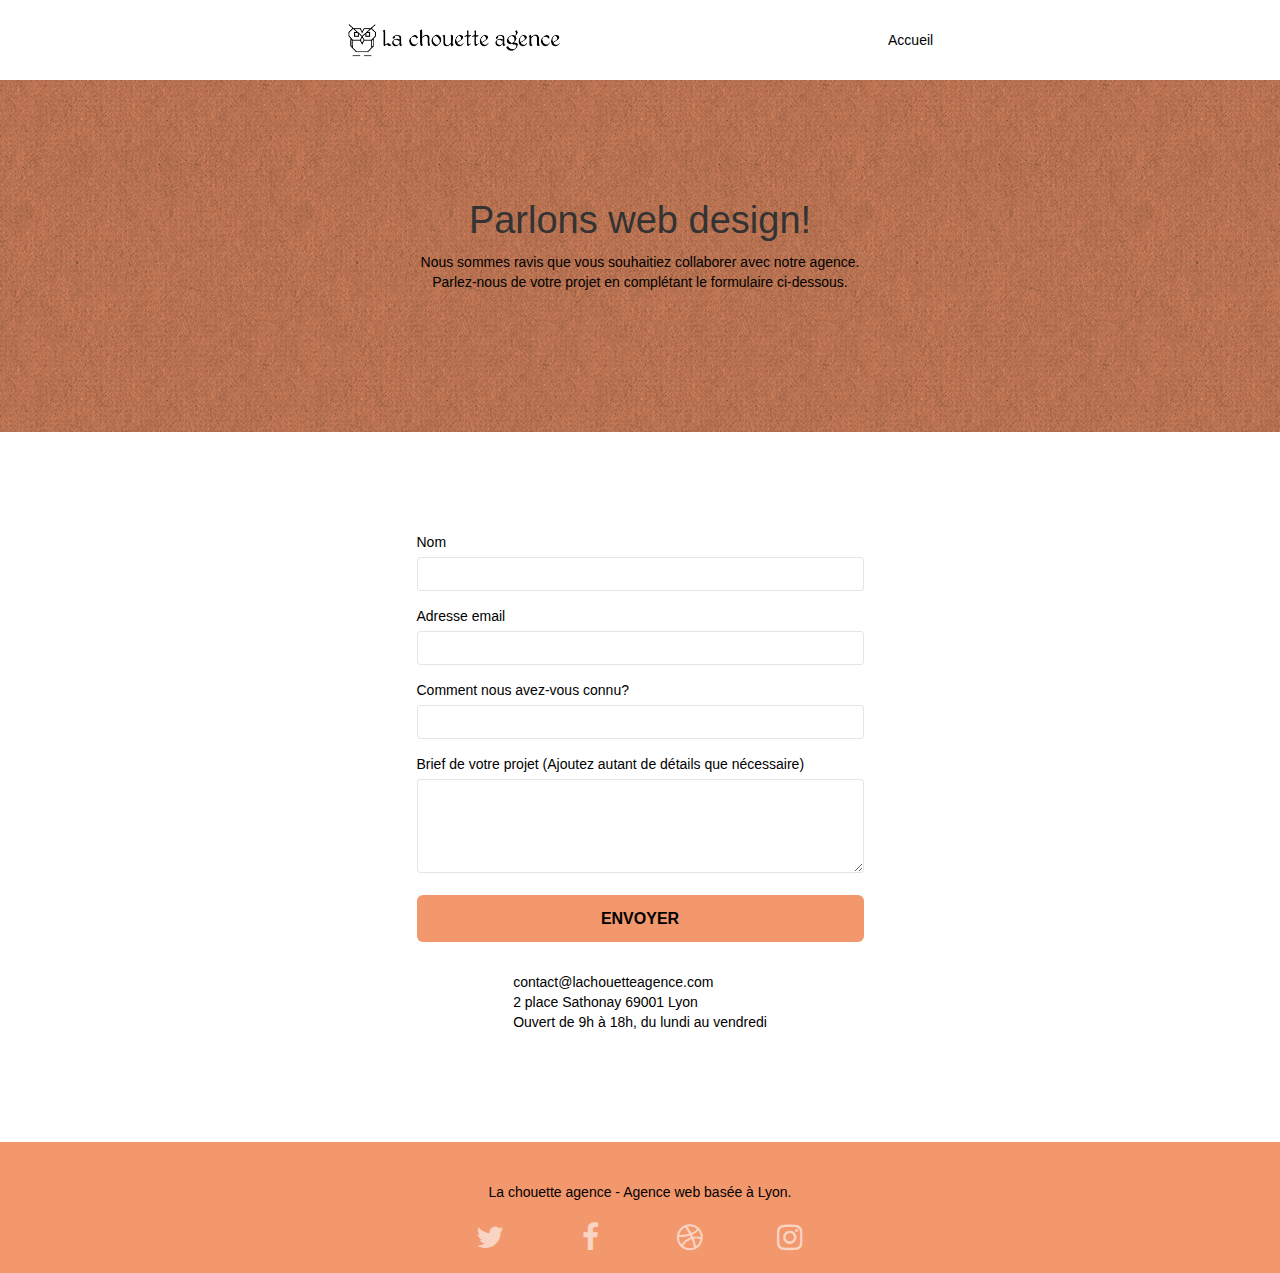
==== commit 3492f182: "insertion correction des éléments de formulaire, correction code source page2" ====
--- a/page2.html
+++ b/page2.html
@@ -1,144 +1,113 @@
-<!doctype html>
-<html lang="Default">
+<!DOCTYPE html>
+<html lang="fr">
 <head>
-    <meta charset="utf-8">
+	<meta charset="utf-8">
     <meta name="keywords" content="">
     <meta name="description" content="">
     <meta name="viewport" content="width=device-width,initial-scale=1.0">
     <link rel="shortcut icon" type="image/png" href="favicon.jpg">
-    
 	<link rel="stylesheet" type="text/css" href="./css/bootstrap.css">
 	<link rel="stylesheet" type="text/css" href="style.css">
 	<link rel="stylesheet" type="text/css" href="./css/font-awesome.css">
 	<link rel="stylesheet" type="text/css" href="./css/et-line.css">
-    
 	<script src="./js/jquery-2.1.0.js"></script>
 	<script src="./js/bootstrap.js"></script>
 	<script src="./js/blocs.js"></script>
 	<script src="./js/jqBootstrapValidation.js"></script>
 	<script src="./js/formHandler.js"></script>
     <title>Contact</title>
-    
 </head>
 <body>
 	<div class="page-container">
 		<header>
 			<div class="container bloc-sm">
 				<div class="navbar-header">
-					<img src="img/la-chouette-agence.png" alt="atlanta web design logo" height="40" />
+					<img src="img/la-chouette-agence.png" alt="dessin d'une chouette" height="40" />
 				</div>
 				<div class="header-right">
 					<a href="index.html">Accueil</a>
 				</div>
 			</div>
 		</header>
-
-	<!-- bloc-6 -->
-	<div class="bloc bg-dots-bg bg-repeat bgc-atomic-tangerine d-bloc bloc-bg-texture texture-paper" id="bloc-6">
-		<div class="container bloc-lg">
-			<div class="row">
-				<div class="col-sm-12">
-					<h1 class="text-center hero-bloc-text tc-white">
-						Parlons web design !
-					</h1>
-					<p class="text-center mg-lg tc-white tight-width-whitespace">
-						Nous sommes ravis que vous souhaitiez collaborer avec notre agence.<br>
-						Parlez-nous de votre projet en complétant le formulaire ci-dessous.
-					</p>
+		<section class="section-6">
+			<div class="bloc bg-dots-bg bg-repeat bgc-atomic-tangerine d-bloc bloc-bg-texture texture-paper" id="bloc-6">
+				<div class="container bloc-lg">
+					<div class="row">
+						<div class="col-sm-12">
+							<h1 class="text-center hero-bloc-text tc-black">Parlons web design!</h1>
+							<p class="text-center mg-lg tc-white tight-width-whitespace">Nous sommes ravis que vous souhaitiez collaborer avec notre agence.<br>Parlez-nous de votre projet en complétant le formulaire ci-dessous.</p>
+						</div>
+					</div>
 				</div>
 			</div>
-		</div>
-	</div>
-	<!-- bloc-6 END -->
-
-	<!-- bloc-7 -->
-	<div class="bloc bgc-white l-bloc" id="bloc-7">
-		<div class="container bloc-lg">
-			<div class="row">
-				<div class="col-sm-6">
-					<form id="form_1" novalidate success-msg="Your message has been sent." fail-msg="Sorry it seems that our mail server is not responding, Sorry for the inconvenience!">
-						<div class="form-group">
-							<label>
-								Nom
-							</label>
-							<input id="name" class="form-control" required />
+		</section>
+		<section class="section-7">
+			<div class="bloc bgc-white l-bloc" id="bloc-7">
+				<div class="container bloc-lg">
+					<div class="row">
+						<div class="col-sm-6">
+							<form id="form_1" novalidate success-msg="Your message has been sent." fail-msg="Sorry it seems that our mail server is not responding, Sorry for the inconvenience!">
+								<div class="form-group">
+									<label for="name">Nom</label>
+									<input type="text" id="name" class="form-control" required />
+								</div>
+								<div class="form-group">
+									<label for="email">Adresse email</label>
+									<input type="text" id="email" class="form-control" type="email" required />
+								</div>
+								<div class="form-group">
+									<label for="question">Comment nous avez-vous connu?</label>
+									<input type="text" class="form-control" type="email" required id="input_504" />
+								</div>
+								<div class="form-group">
+									<label for="message">Brief de votre projet (Ajoutez autant de détails que nécessaire)<br></label><textarea id="message" class="form-control" rows="4" cols="50" required></textarea>
+								</div> 
+								<button class="bloc-button btn btn-lg btn-block cta-hero btn-atomic-tangerine" type="submit">Envoyer</button>
+							</form>
 						</div>
-						<div class="form-group">
-							<label>
-								Adresse email
-							</label>
-							<input id="email" class="form-control" type="email" required />
+						<div class="col-sm-6">
+							<p>contact@lachouetteagence.com<br>2 place Sathonay 69001 Lyon<br>Ouvert de 9h à 18h, du lundi au vendredi<br></p>
 						</div>
-						<div class="form-group">
-							<label>
-								Comment nous avez-vous connu ?
-							</label>
-							<input class="form-control" type="email" required id="input_504" />
-						</div>
-						<div class="form-group">
-							<label>
-								Brief de votre projet (Ajoutez autant de détails que nécessaire)<br>
-							</label><textarea id="message" class="form-control" rows="4" cols="50" required></textarea>
-						</div> 
-						<button class="bloc-button btn btn-lg btn-block cta-hero btn-atomic-tangerine" type="submit">
-							Envoyer
-						</button>
-					</form>
-				</div>
-				<div class="col-sm-6">
-					<p>
-						contact@lachouetteagence.com<br>2 place Sathonay 69001 Lyon<br>Ouvert de 9h à 18h, du lundi au vendredi<br>
-					</p>
+					</div>
 				</div>
 			</div>
-		</div>
-	</div>
-	<!-- bloc-7 END -->
-
-	<!-- ScrollToTop Button -->
-	<a class="bloc-button btn btn-d scrollToTop" onclick="scrollToTarget('1')"><span class="fa fa-chevron-up"></span></a>
-	<!-- ScrollToTop Button END-->
-
-
-	<!-- Footer - bloc-8 -->
-	<div class="bloc bgc-atomic-tangerine d-bloc" id="bloc-8">
-		<div class="container bloc-sm">
-			<div class="row">
-				<div class="col-sm-12">
-					<p class="text-center black">
-						La chouette agence - Agence web basée à Lyon.<br>
-					</p>
-					<div class="row row-no-gutters social">
-						<div class="col-sm-3">
-							<div class="text-center">
-								<a class="social" href="index.html"><span class="fa fa-twitter icon-md"></span></a>
-							</div>
-						</div>
-						<div class="col-sm-3">
-							<div class="text-center">
-								<a class="social" href="index.html"><span class="fa fa-facebook icon-md"></span></a>
-							</div>
-						</div>
-						<div class="col-sm-3">
-							<div class="text-center">
-								<a class="social" href="index.html"><span class="fa fa-dribbble icon-md"></span></a>
-							</div>
-						</div>
-						<div class="col-sm-3">
-							<div class="text-center">
-								<a class="social" href="index.html"><span class="fa fa-instagram icon-md"></span></a>
+		</section>
+		<!-- ScrollToTop Button -->
+		<a class="bloc-button btn btn-d scrollToTop" onclick="scrollToTarget('1')"><span class="fa fa-chevron-up"></span></a>
+		<!-- ScrollToTop Button END-->
+		<footer>
+			<div class="bloc bgc-atomic-tangerine d-bloc" id="bloc-8">
+				<div class="container bloc-sm">
+					<div class="row">
+						<div class="col-sm-12">
+							<p class="text-center black">La chouette agence - Agence web basée à Lyon.<br></p>
+							<div class="row row-no-gutters social">
+								<div class="col-sm-3">
+									<div class="text-center">
+										<a class="social" href="https://twitter.com/login?lang=fr"><span class="fa fa-twitter icon-md"></span></a>
+									</div>
+								</div>
+								<div class="col-sm-3">
+									<div class="text-center">
+										<a class="social" href="https://m.facebook.com/login/?locale=fr_FR"><span class="fa fa-facebook icon-md"></span></a>
+									</div>
+								</div>
+								<div class="col-sm-3">
+									<div class="text-center">
+										<a class="social" href="https://dribbble.com/session/new?return_to=%2Fdribbble"><span class="fa fa-dribbble icon-md"></span></a>
+									</div>
+								</div>
+								<div class="col-sm-3">
+									<div class="text-center">
+										<a class="social" href="https://www.instagram.com/"><span class="fa fa-instagram icon-md"></span></a>
+									</div>
+								</div>
 							</div>
 						</div>
 					</div>
 				</div>
 			</div>
-		</div>
-	</div>
-	<!-- Footer - bloc-8 END -->
-
-	</div>
-	<!-- Principal conteneur END -->
-	    
-
+		</footer>
+	</div> <!-- Principal conteneur END -->
 </body>
 </html>
--- a/style.css
+++ b/style.css
@@ -837,8 +837,8 @@
     background-color: #F3976C;
 }
 
-.tc-white {
-    color: #F3976C!important;
+.tc-black {
+    color: #000000;
 }
 
 .btn-atomic-tangerine {
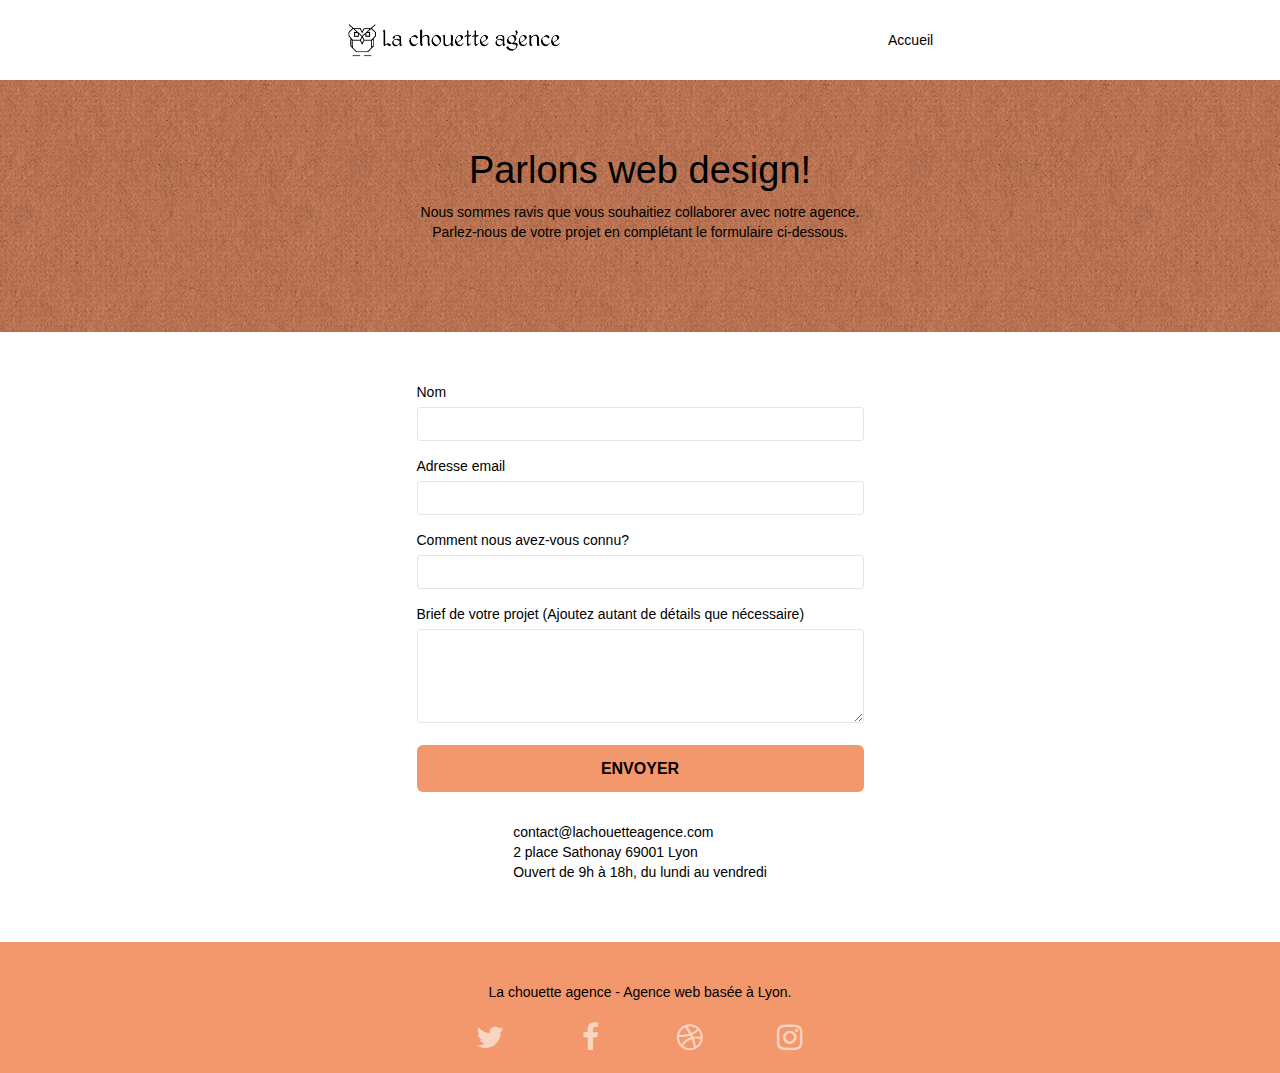
==== commit b0f1568c: "modification label et responsive" ====
--- a/page2.html
+++ b/page2.html
@@ -34,7 +34,7 @@
 				<div class="container bloc-lg">
 					<div class="row">
 						<div class="col-sm-12">
-							<h1 class="text-center hero-bloc-text tc-black">Parlons web design!</h1>
+							<h1 class="text-center hero-bloc-text tc-white">Parlons web design!</h1>
 							<p class="text-center mg-lg tc-white tight-width-whitespace">Nous sommes ravis que vous souhaitiez collaborer avec notre agence.<br>Parlez-nous de votre projet en complétant le formulaire ci-dessous.</p>
 						</div>
 					</div>
@@ -57,7 +57,7 @@
 								</div>
 								<div class="form-group">
 									<label for="question">Comment nous avez-vous connu?</label>
-									<input type="text" class="form-control" type="email" required id="input_504" />
+									<input type="text" id="input_504" class="form-control" type="email" required />
 								</div>
 								<div class="form-group">
 									<label for="message">Brief de votre projet (Ajoutez autant de détails que nécessaire)<br></label><textarea id="message" class="form-control" rows="4" cols="50" required></textarea>
--- a/style.css
+++ b/style.css
@@ -28,8 +28,7 @@
 }
 .new-add {
     text-align: center;
-    width: 90%;
-    padding: 0;
+    padding: 5px;
 }
 header .container {
     width: 100%;
@@ -45,11 +44,12 @@
 #bloc-4-portfolio .container,
 #bloc-4-portfolio .row {
     display: flex;
-    flex-direction: column;
+    flex-direction: row;
+    flex-wrap: wrap;
     justify-content: center;
     align-items: center;
 }
-.citation {
+.text-bloc {
     display: flex;
     flex-direction: column;
     justify-content: center;
@@ -60,6 +60,7 @@
 }
 .row h2 {
     padding: 0;
+    color: #F3976C;
 }
 footer .row {
     margin-top: 20px;
@@ -78,7 +79,7 @@
 }
 figcaption {
     width: 100%;
-    height: auto;
+    height: 115px;
 }
 .bloc-lg .row {
     display: flex;
@@ -110,7 +111,7 @@
 }
 
 .bloc-lg {
-    padding: 100px 50px;
+    padding: 50px;
 }
 
 .bloc-md {
@@ -351,6 +352,7 @@
 
 #bloc-1-hero h1 {
     font-size: 32px;
+    color: #F3976C;
 }
 
 .navbar {
@@ -706,7 +708,6 @@
 }
 
 h1,
-h2,
 h3,
 h4,
 h5,
@@ -789,10 +790,6 @@
     box-shadow: 0px 0px 0px #000000;
 }
 
-h1 {
-    color: #333333!important;
-}
-
 h4 {
     color: #333333!important;
 }
@@ -835,10 +832,6 @@
 
 .bgc-atomic-tangerine {
     background-color: #F3976C;
-}
-
-.tc-black {
-    color: #000000;
 }
 
 .btn-atomic-tangerine {
